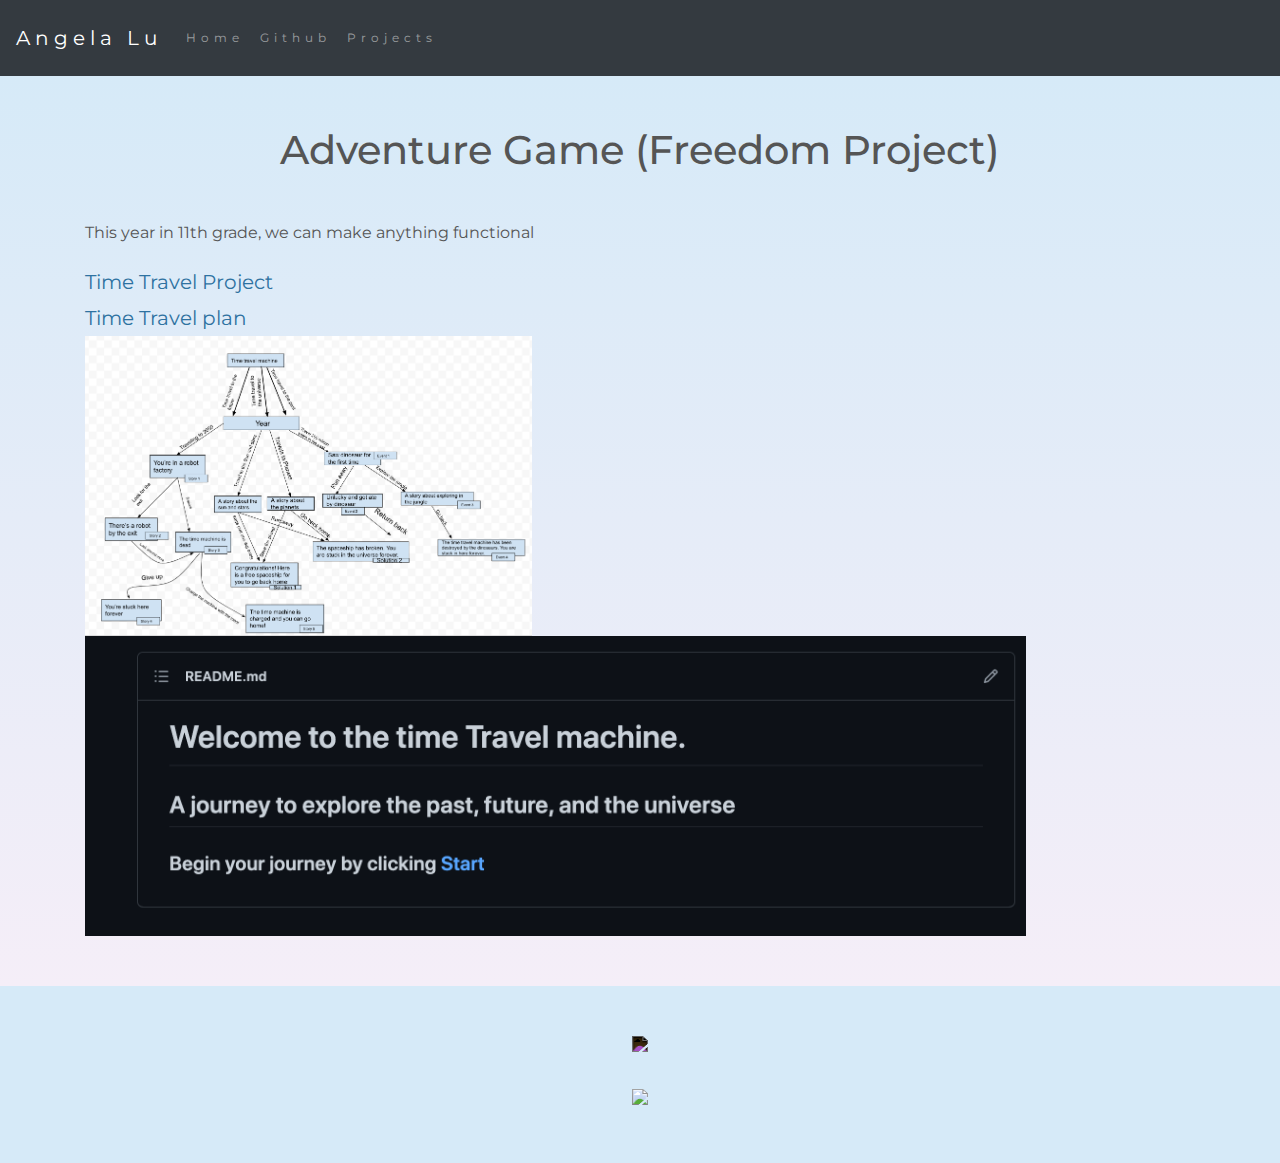
==== projects/adventure-game.html @ 0948f277 "update repo" ====
<!DOCTYPE html>
<html lang="en">

<head>
    <title class="owner-name">#</title>
    <meta charset="utf-8">
    <meta name="viewport" content="width=device-width, initial-scale=1">
    <link rel="stylesheet" href="https://stackpath.bootstrapcdn.com/bootstrap/4.3.1/css/bootstrap.min.css">
    <link href="https://fonts.googleapis.com/css?family=Montserrat" rel="stylesheet">
    <link rel="stylesheet" href="../style.css" type="text/css">
    <script src="https://code.jquery.com/jquery-3.3.1.slim.min.js"></script>
    <script src="https://cdnjs.cloudflare.com/ajax/libs/popper.js/1.14.7/umd/popper.min.js"></script>
    <script src="https://stackpath.bootstrapcdn.com/bootstrap/4.3.1/js/bootstrap.min.js"></script>

</head>

<body>

    <!-- Navbar -->

    <nav class="navbar navbar-expand-lg navbar-dark bg-dark">
        <a class="navbar-brand owner-name" href="#"></a>
        <button class="navbar-toggler" type="button" data-toggle="collapse" data-target="#navbarSupportedContent" aria-controls="navbarSupportedContent" aria-expanded="false" aria-label="Toggle navigation">
            <span class="navbar-toggler-icon"></span>
        </button>

        <div class="collapse navbar-collapse" id="navbarSupportedContent">
            <ul class="navbar-nav mr-auto">
                <li class="nav-item">
                    <a class="nav-link" href="../index.html">Home</a>
                </li>
                <li class="nav-item">
                    <a class="nav-link" href="#" id="github" target="_blank">Github</a>
                </li>
                <li class="nav-item">
                    <a class="nav-link" href="../index.html#projects">Projects</a>
                </li>
            </ul>
        </div>
    </nav>

    <!-- First Container -->
    <div class="container-fluid bg-1">
        <div class="container">

            <h1 class="margin text-center">Adventure Game (Freedom Project) </h1>
            <p> This year in 11th grade, we can make anything functional</p>

            <a href="https://github.com/angelal4844/sep-10-time-travel-plan">Time Travel Project</a><br>
            <a href="https://docs.google.com/drawings/d/1I6QRjOvOAZL4z19IJ9MGzrSZYy6lCodh-tu92b8vhO8/edit">Time Travel plan </a><br>

            <!--EXAMPLE OF PREVIEW LINK-->
            <!--<a href="http://yourUserName.github.io/yourRepoName">Preview</a><br>-->
            <!--EXAMPLE OF GITHUB LINK-->
            <!--<a href="http://github.com/yourUserName/yourRepoName">Github</a><br>-->

             <img src="../img/time-travel-plan.png" class="img-fluid project-img">
             <img src="../img/cyoa-project.png" class="img-fluid project-img">


            <div class="row">

                <!--
                <div class="col-sm-6">
                    Use this to...
                </div>
                <div class="col-sm-6">
                    ...make two columns
                </div>
                -->

            </div>

        </div>
    </div>



    <!-- Footer -->
    <footer class="container-fluid bg-4 text-center">
        <a href="#" target="_blank" id="fork"><img src="../img/fork.png"></a><br>
        <a href="https://hstatsep.github.io" target="_blank"><img src="https://hstatsep.github.io/img/hstatsep-logo-small.png" id="sep"></a>
    </footer>


    <script src="../script.js"></script>
</body>

</html>
---- style.css ----
html, body {
    height: 100%;
}

body {
    font: 20px Montserrat, sans-serif;
    line-height: 1.8;
    color: #f5f6f7;
}

p {
    font-size: 16px;
}

a {
    color: #2e72a1;
}

#logo, .project-img {
    max-height: 300px;
}

#fork img{
    height: 25px;
    margin-bottom: 25px;
    filter: invert(1);
}

#sep {
    height: 75px;
}

.margin {
    margin-bottom: 45px;
}

.bg-1 {
    background-image: linear-gradient(#D6EAF8,#F5EEF8); /* Light blue */
    color: #555555;
}

.bg-2 {
    background-image: linear-gradient(#F5EEF8,#F5EEF8
); /* Purple */
    color: #ffffff;
}

.card {
    color: black;
    text-align: left;
    margin: 15px;
}

.card-title {
    font-weight: 700;
}

.bg-3 {
    background-image: linear-gradient(#F5EEF8,#D6EAF8) ; /* Light purple */
    color: #17202A;
}

.bg-4 {
    background-color: #D6EAF8; /* Dark Gray */
    color: #fff;
}

.container-fluid {
    padding-top: 50px;
    padding-bottom: 50px;
}

.navbar {
    padding-top: 15px;
    padding-bottom: 15px;
    border: 0;
    border-radius: 0;
    margin-bottom: 0;
    font-size: 12px;
    letter-spacing: 5px;
}

.navbar-nav li a:hover {
    color: #2e72a1 !important;
}

.blue {
    text-decoration: underline;
}

.purple {
    color:black;
}
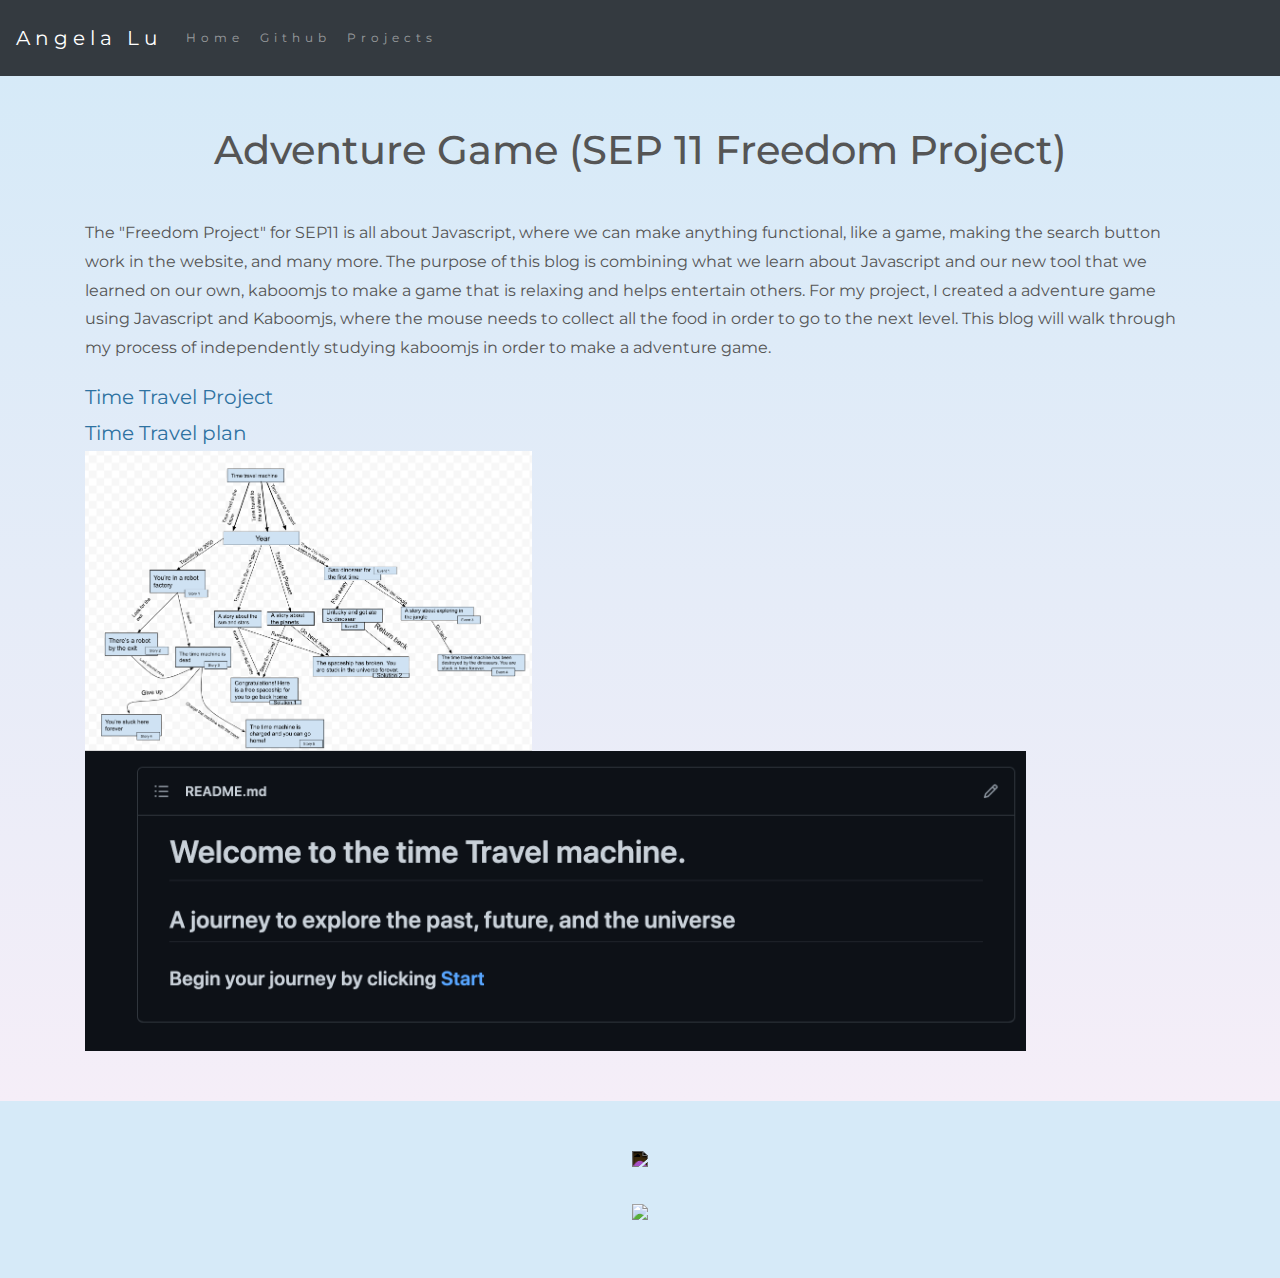
==== commit f4790de1: "update repo" ====
--- a/projects/adventure-game.html
+++ b/projects/adventure-game.html
@@ -43,8 +43,13 @@
     <div class="container-fluid bg-1">
         <div class="container">
 
-            <h1 class="margin text-center">Adventure Game (Freedom Project) </h1>
-            <p> This year in 11th grade, we can make anything functional</p>
+            <h1 class="margin text-center">Adventure Game (SEP 11 Freedom Project) </h1>
+            <p> The "Freedom Project" for SEP11 is all about Javascript, where we can make anything functional, like a game,
+                making the search button work in the website, and many more. The purpose of this blog is combining what we learn about
+                Javascript and our new tool that we learned on our own, kaboomjs to make a game that is relaxing and helps entertain others. For my project,
+                I created a adventure game using Javascript and Kaboomjs, where the mouse needs to collect all the food in order to go to the next level. This blog will
+                 walk through my process of independently studying kaboomjs in order to make a adventure game.
+            </p>
 
             <a href="https://github.com/angelal4844/sep-10-time-travel-plan">Time Travel Project</a><br>
             <a href="https://docs.google.com/drawings/d/1I6QRjOvOAZL4z19IJ9MGzrSZYy6lCodh-tu92b8vhO8/edit">Time Travel plan </a><br>
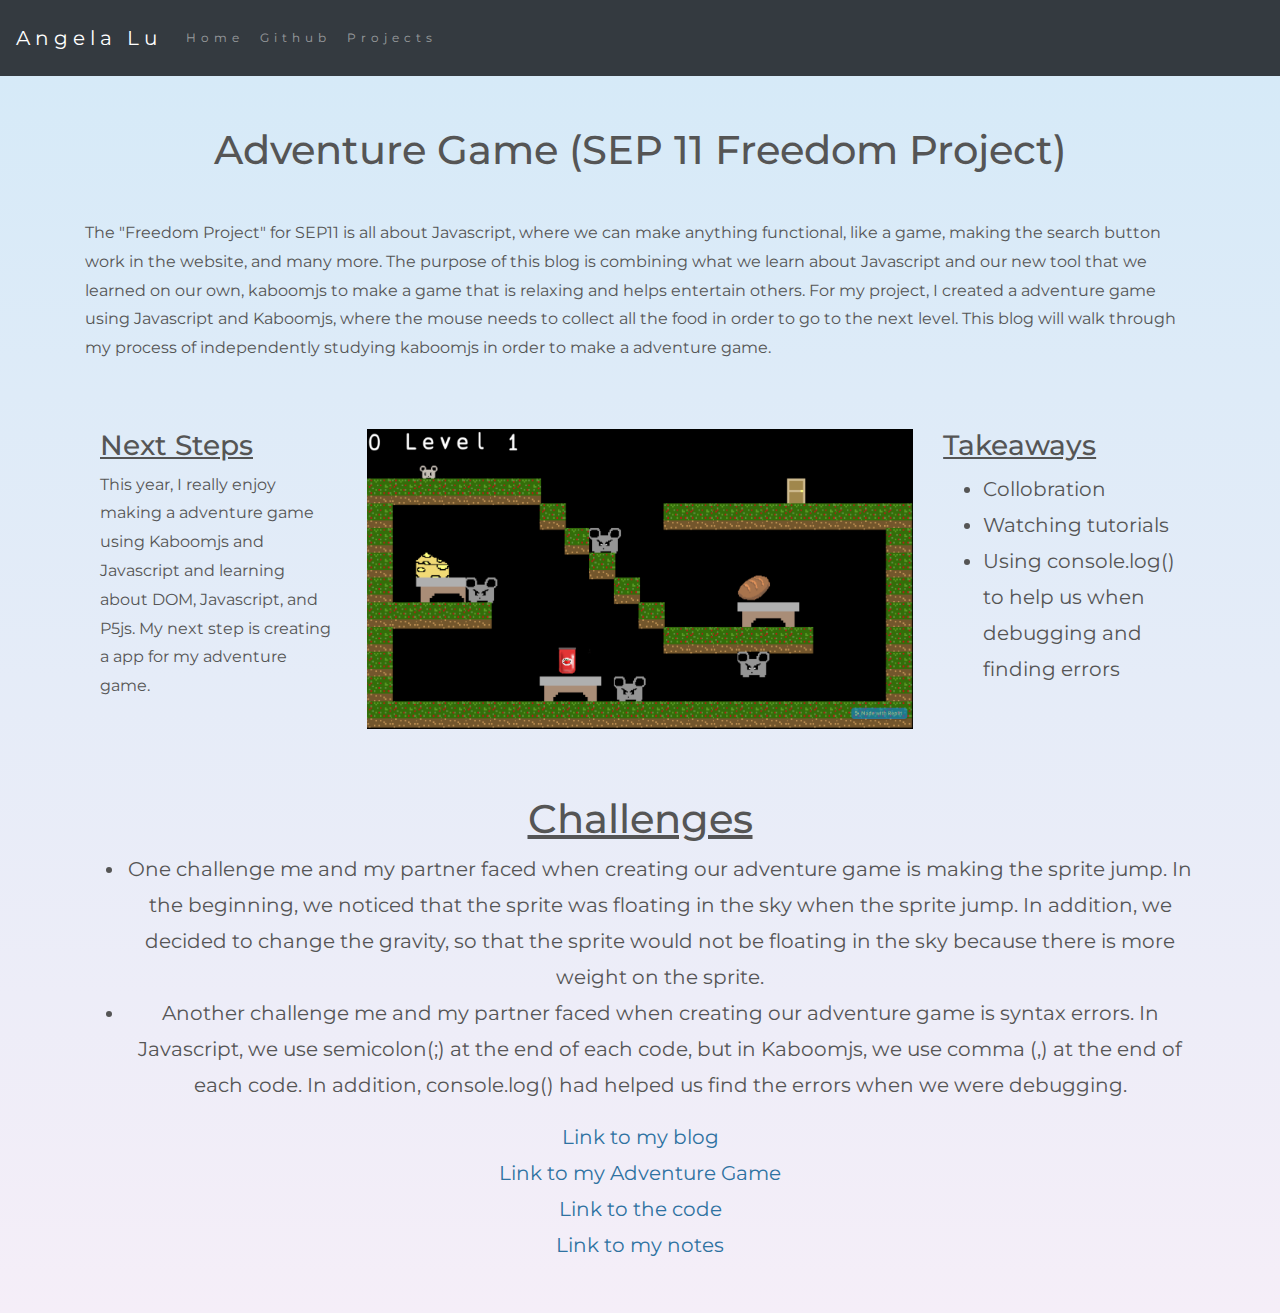
==== commit 3723659e: "update repo" ====
--- a/projects/adventure-game.html
+++ b/projects/adventure-game.html
@@ -51,44 +51,58 @@
                  walk through my process of independently studying kaboomjs in order to make a adventure game.
             </p>
 
-            <a href="https://github.com/angelal4844/sep-10-time-travel-plan">Time Travel Project</a><br>
-            <a href="https://docs.google.com/drawings/d/1I6QRjOvOAZL4z19IJ9MGzrSZYy6lCodh-tu92b8vhO8/edit">Time Travel plan </a><br>
+            <div class="container-fluid">
+                <div class="row">
+                    <div class="col">
+                            <h3 class="blue"> Next Steps</h3>
+          <p> This year, I really enjoy making a adventure game using Kaboomjs and Javascript and learning about DOM, Javascript, and P5js. My next step is creating a app for my adventure game. </p>
+                    </div>
+
+                    <div class="col">
+                        <img src="../img/level-1.png" height="300px" wdith="300px">
+                    </div>
+
+                    <div class="col">
+                        <h3 class="blue"> Takeaways </h3>
+                        <ul>
+                            <li>Collobration</li>
+                            <li> Watching tutorials</li>
+                            <li> Using console.log() to help us when debugging and finding errors</li>
+                        </ul>
+                    </div>
+                </div>
+            </div>
+
+            <p>
+            <center>
+                <h1 class="blue"> Challenges </h1>
+                <ul>
+                    <li> One challenge me and my partner faced when creating our adventure game is making the sprite jump. In the beginning, we noticed that the sprite was floating
+                        in the sky when the sprite jump. In addition, we decided to change the gravity, so that the sprite would not be floating in the sky because there is
+                        more weight on the sprite.
+                    </li>
+                    <li> Another challenge me and my partner faced when creating our adventure game is syntax errors. In Javascript, we use semicolon(;) at the end of each code, but
+                        in Kaboomjs, we use comma (,) at the end of each code. In addition, console.log() had helped us find the errors when we were debugging.
+                    </li>
+                </ul>
+            </center>
+
+           <center>
+                <a href="https://github.com/angelal4844/sep11-freedom-project">Link to my blog</a><br>
+                <a href="https://freedom-project-adventure.jessicay1464.repl.co">Link to my Adventure Game</a><br>
+                <a href="https://replit.com/@jessicay1464/Freedom-Project-Adventure">Link to the code</a><br>
+                <a href="https://docs.google.com/document/d/1CNYqtxI3Ot2uIPcAjtbdncPbkdFkxk2H_YLST97zMvI/edit#"> Link to my notes</a>
+           </center>
 
             <!--EXAMPLE OF PREVIEW LINK-->
             <!--<a href="http://yourUserName.github.io/yourRepoName">Preview</a><br>-->
             <!--EXAMPLE OF GITHUB LINK-->
             <!--<a href="http://github.com/yourUserName/yourRepoName">Github</a><br>-->
 
-             <img src="../img/time-travel-plan.png" class="img-fluid project-img">
-             <img src="../img/cyoa-project.png" class="img-fluid project-img">
-
-
-            <div class="row">
-
-                <!--
-                <div class="col-sm-6">
-                    Use this to...
-                </div>
-                <div class="col-sm-6">
-                    ...make two columns
-                </div>
-                -->
-
-            </div>
-
-        </div>
-    </div>
-
-
-
-    <!-- Footer -->
-    <footer class="container-fluid bg-4 text-center">
-        <a href="#" target="_blank" id="fork"><img src="../img/fork.png"></a><br>
-        <a href="https://hstatsep.github.io" target="_blank"><img src="https://hstatsep.github.io/img/hstatsep-logo-small.png" id="sep"></a>
-    </footer>
 
 
     <script src="../script.js"></script>
 </body>
 
 </html>
+
--- a/style.css
+++ b/style.css
@@ -90,4 +90,4 @@
 
 .purple {
     color:black;
-}+}
